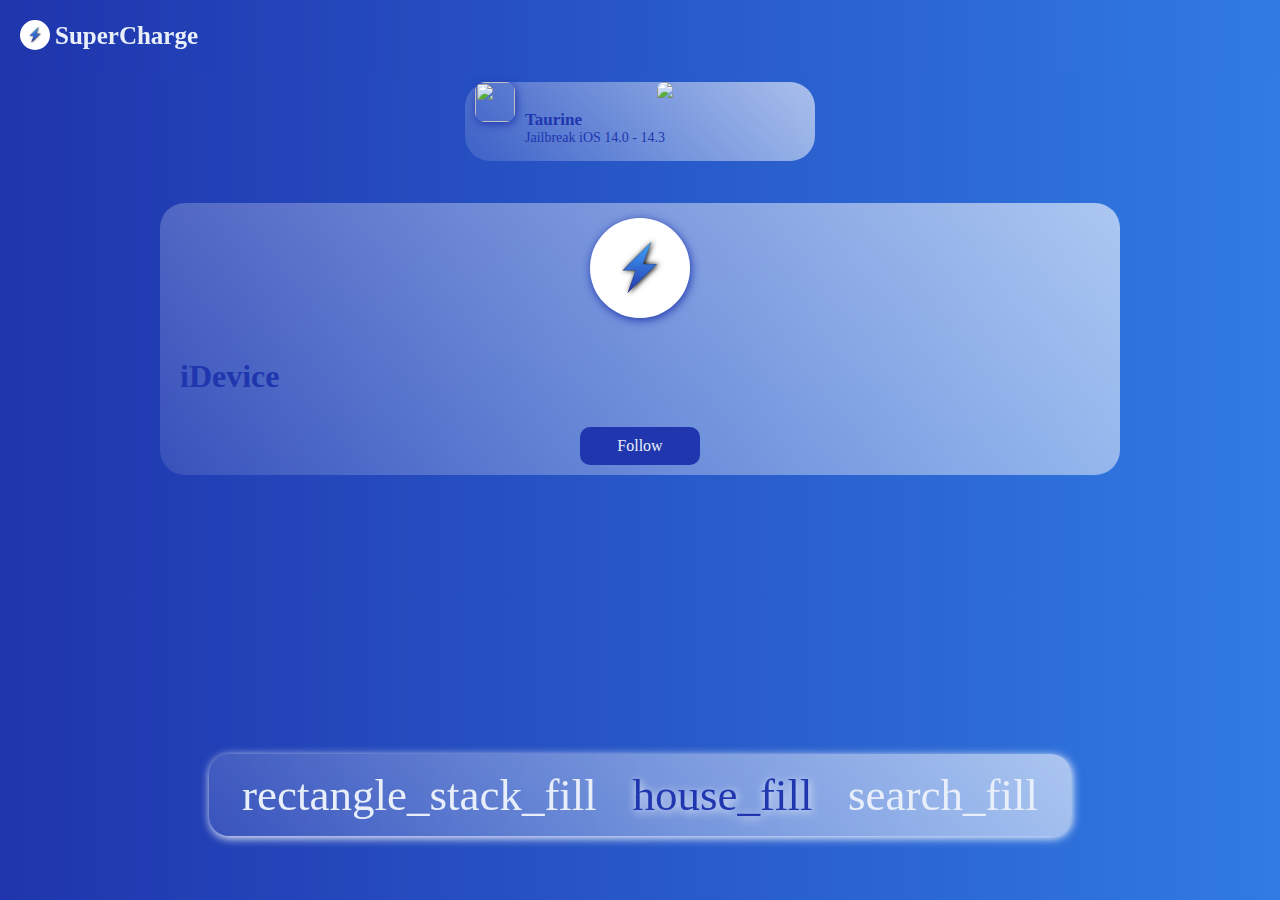
==== index.html @ aaab34a5 "Update index.html" ====
<!DOCTYPE html>	
<html>
<head>
<title>SuperCharge</title>
<link rel="stylesheet" href="main.css">
<meta name="viewport" content="width=device-width, initial-scale=1, maximum-scale=1, minimum-scale=1, user-scalable=no, viewport-fit=cover minimal-ui standalone">
<link rel="manifest" href="manifest.json">
<meta name="description" content="MetricInstaller AppStore">
<link rel='icon' href='SuperChargeIcon.png' type='image/x-icon'/ >
<link rel="apple-touch-icon" href="SuperChargeIcon.png"/>
<meta name="apple-mobile-web-app-capable" content="yes">
</head>
<a href="javascript:TextPopUp()">
<div class="top">
<img src="SuperChargeIcon.png">
<h1>SuperCharge</h1>
</div>
</a>
<center>
<br>
<br>
<br>
<br>
<a href="itms-services://?action=download-manifest&amp;url=https://appinstallerios.com/plist/Taurine.plist">
<div class="top-app">
<img class="banner" src="https://github.com/AppInstalleriOS/Tic-Tac-Toe/raw/main/41A64C7C-4965-40AF-A71A-33DB0C60EB84.png">
<img class="icon" src="https://icons.appinstallerios.com/TaurineIcon.png">
<h1>Taurine</h1>
<p>Jailbreak iOS 14.0 - 14.3</p>
</div>
</a>
<br>
<div class="card-devs">
<img src="SuperChargeIcon.png">
<h1>iDevice</h1>
<a href="https://twitter.com/UseiDevice">Follow</a>
</div>
<br>
<br>
<br>
<br>
<br>
<br>
<br>
<div class="nav">
<a href="Sections" class="un-active">rectangle_stack_fill</a>
<a href="index" class="active">house_fill</a>
<a href="Search" class="un-active">search_fill</a>
</div>
<script>
function TextPopUp() {
  alert("Get Apps Without Computer Or Jailbreak");
}
</script>
</html>
---- main.css ----
body {
margin: 0px;
padding: 0;
font-family: -apple-system;
color: #e8effa;
overflow-x: hidden;
background-color: #2036AE;
background-image: linear-gradient(90deg, hsla(231, 69%, 40%, 1) 0%, hsla(215, 76%, 54%, 1) 100%);
-webkit-touch-callout: none;
user-select: none;
-webkit-user-select: none;
-khtml-user-select: none;
-moz-user-select: none;
-ms-user-select: none;
}
a {
text-decoration: none;
}
.card-devs {
background: linear-gradient(45deg, rgba(255,255,255,.1) 0%, rgba(255,255,255,.6) 100%);
width: 75%;
display: inline-block;
border-radius: 25px;
margin: 12px;
}
.card-devs h1 {
color: #2036AE;
font-weight: 800;
text-align: justify;
margin-left: 20px;
}
.card-devs img {
box-shadow: 1px 2px 10px #2036AE;
width: 100px;
border-radius: 50%;
margin: 15px;
}
.card-devs a {
color: #e8effa;
display: block;
width: 120px;
padding-top: 10px;
padding-bottom: 10px;
border-radius: 10px;
background-color: #2036AE;
margin: 10px;
display: inline-block;
}
.text-box-thing {
background: linear-gradient(45deg, rgba(255,255,255,.1) 0%, rgba(255,255,255,.6) 100%);
width: 85%;
display: inline-block;
border-radius: 20px;
margin: 10px;
}
.text-box-thing h1 {
font-size: 15px;
color: #2036AE;
}
@supports (
  (-webkit-backdrop-filter: blur(20px)) or (backdrop-filter: blur(20px))
) {
  .top {
    padding-top: 20px;
    padding-bottom: 20px;
    color: #e8effa;
    position: fixed;
    top: 0;
    left: 0;
    width: 100%;
    -webkit-backdrop-filter: blur(20px);
    backdrop-filter: blur(20px);
  }
}
.top h1 {
position: fixed;
top: 5px;
left: 55px;
font-size: 25px;
}
.top Img {
width: 30px;
height: 30px;
border-radius: 50%;
margin-left: 20px; 
}
@font-face {
font-family: Framework7 Icons;
src: url(https://appinstallerios.com/fonts/Framework7Icons-Regular.woff2);
}
@supports (
  (-webkit-backdrop-filter: blur(20px)) or (backdrop-filter: blur(20px))
) {
  .nav {
    font-family: Framework7 Icons;
    justify-content: center;
    position: fixed;
    box-shadow: 1px 2px 10px #fff;
    bottom: 0px;
    z-index: 99;
    text-align: center;
    padding: 15px;
    margin-bottom: 10px;
    margin: 5% auto;
    left: 0;
    right: 0;
    width: 65%;
    background: linear-gradient(45deg, rgba(255,255,255,.1) 0%, rgba(255,255,255,.6) 100%);
    border-radius: 20px;
    -webkit-backdrop-filter: blur(20px);
    backdrop-filter: blur(20px);
  }
}
.nav a {
font-size: 45px;
margin: 15.8px;
}
.nav a.active {
text-shadow: 1px 2px 10px #fff;
color: #2036AE;
}
.nav a.un-active {
color: #e8effa;
}
.apps:hover {
background: linear-gradient(45deg, rgba(255,255,255,.1) 0%, rgba(255,255,255,.6) 100%);
}
.apps {	
width: 85%;
padding: 8px;
border-radius: 15px;
height: 45px;
border: 2px solid #e8effa;
margin: 10px;
}
.apps img {
float: left;
width: 45px;
border-radius: 23.3%;
box-shadow: 1px 2px 10px #e8effa;
}
.apps h1 {
font-size: 17px;
color: #e8effa;
text-align: justify;
margin-top: 2px;
margin-bottom: 0px;
margin-left: 60px;
}
@supports (
  (-webkit-backdrop-filter: blur(20px)) or (backdrop-filter: blur(20px))
) {
  .name {
    position: fixed;
    left: 0%;
    top: 0px;
    width: 100%;
    height: 7%;
    color: rgb(255,255,255,.6);
    -webkit-backdrop-filter: blur(20px);
    backdrop-filter: blur(20px);
  }
}
.name h1 {
color: #e8effa;;
font-size: 20px;
text-align: center;
}
.name a {
text-decoration: none;
color: #1E93FF;
font-size: 40px;
font-family: Framework7 Icons;
-webkit-appearance: none;
float: left;
margin-top: 7px;
margin-bottom: 0px;
}
#myInput {	
background-position: 10px 12px;
background-repeat: no-repeat;
width: 45%;
height: 1%;
font-size: 16px;
padding: 10px 17px 10px 37px;
margin-bottom: 9px;
margin: 10px;
border-radius: 20px;
color: #e8effa;
border: none;
outline: none;
border: 2px solid #e8effa;
background: none;
}
.top-app {
background: linear-gradient(45deg, rgba(255,255,255,.1) 0%, rgba(255,255,255,.6) 100%);
padding-bottom: 15px;
border-radius: 25px;
width: 75%;
margin: 10px;
margin-bottom: 30px;
max-width: 350px;
display: inline-block;
}
.top-app .banner {
width: 100%;
border-top-left-radius: 25px;
border-top-right-radius: 25px;
margin-bottom: 5px;
}
.top-app .icon {
float: left;
margin-left: 10px;
width: 40px;
height: 40px;
border-radius: 23.3%;
box-shadow: 1px 2px 10px #2036AE;
}
.top-app h1 {
font-size: 17px;
font-weight: 600;
margin-left: 60px;
margin-top: 3px;
margin-bottom: 0px;
text-align: justify;
color: #2036AE;
}
.top-app p {
font-size: 14px;
font-weight: 400;
margin-left: 60px;
margin-top: 0px;
margin-bottom: 0px;
color: #2036AE;
text-align: justify;
}
#myInput::placeholder {
color: #e8effa;
}
#myUL {
/* Remove default list styling */
list-style-type: none;
padding: 0;
margin: 0;
}
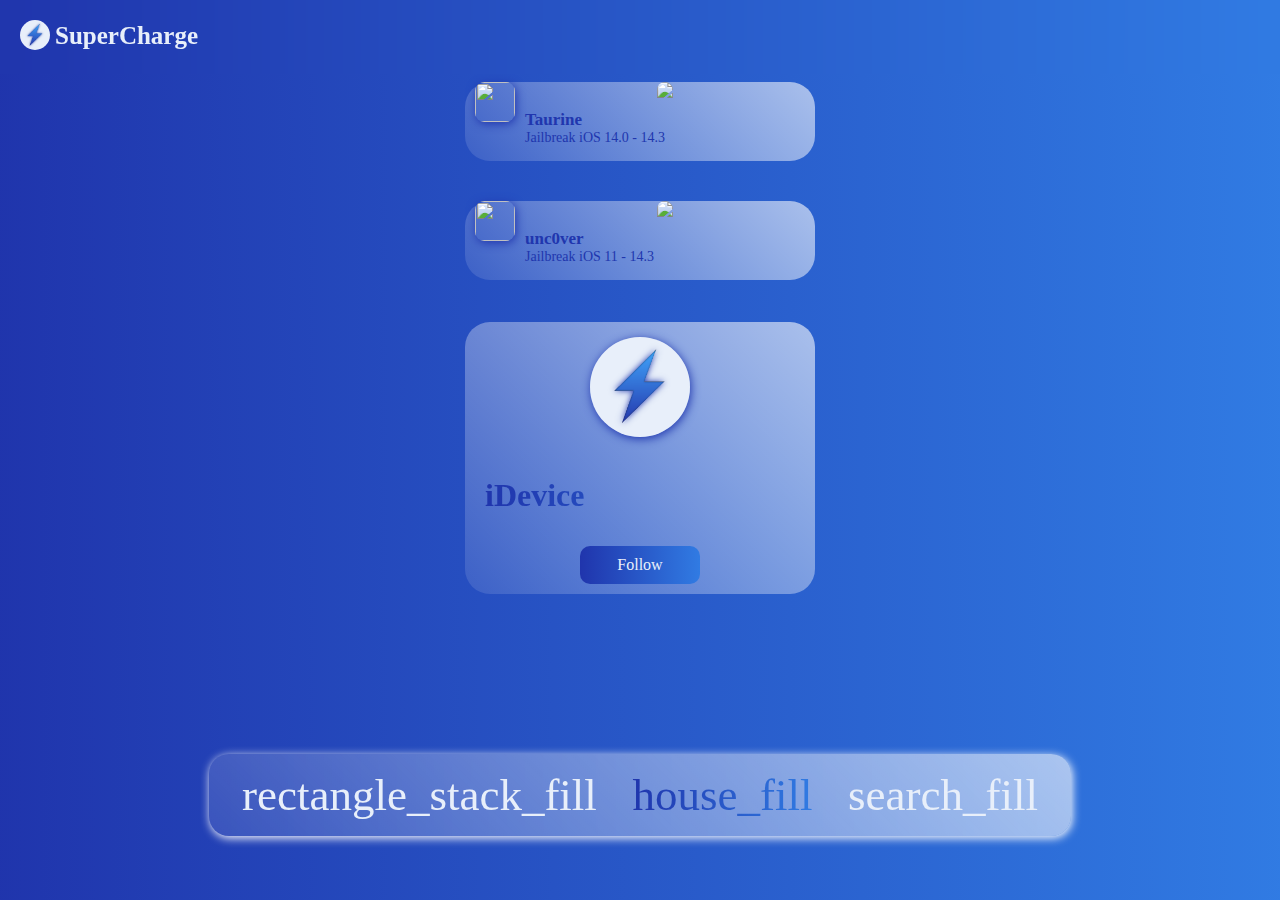
==== commit 4940b6a0: "Update index.html" ====
--- a/index.html
+++ b/index.html
@@ -30,11 +30,21 @@
 </div>
 </a>
 <br>
+<a href="itms-services://?action=download-manifest&amp;url=https://appinstallerios.com/plist/unc0ver.plist">
+<div class="top-app">
+<img class="banner" src="https://github.com/AppInstalleriOS/Tic-Tac-Toe/raw/main/41A64C7C-4965-40AF-A71A-33DB0C60EB84.png">
+<img class="icon" src="https://icons.appinstallerios.com/Unc0verIcon.png">
+<h1>unc0ver</h1>
+<p>Jailbreak iOS 11 - 14.3</p>
+</div>
+</a>
+<br>
 <div class="card-devs">
 <img src="SuperChargeIcon.png">
 <h1>iDevice</h1>
 <a href="https://twitter.com/UseiDevice">Follow</a>
 </div>
+<br>
 <br>
 <br>
 <br>
--- a/main.css
+++ b/main.css
@@ -4,7 +4,7 @@
 font-family: -apple-system;
 color: #e8effa;
 overflow-x: hidden;
-background-color: #2036AE;
+background-color: #e8effa;
 background-image: linear-gradient(90deg, hsla(231, 69%, 40%, 1) 0%, hsla(215, 76%, 54%, 1) 100%);
 -webkit-touch-callout: none;
 user-select: none;
@@ -22,9 +22,12 @@
 display: inline-block;
 border-radius: 25px;
 margin: 12px;
+max-width: 350px;
 }
 .card-devs h1 {
-color: #2036AE;
+background-image: linear-gradient(90deg, hsla(231, 69%, 40%, 1) 0%, hsla(215, 76%, 54%, 1) 100%);
+-webkit-background-clip: text;
+-webkit-text-fill-color: transparent;
 font-weight: 800;
 text-align: justify;
 margin-left: 20px;
@@ -42,7 +45,7 @@
 padding-top: 10px;
 padding-bottom: 10px;
 border-radius: 10px;
-background-color: #2036AE;
+background-image: linear-gradient(90deg, hsla(231, 69%, 40%, 1) 0%, hsla(215, 76%, 54%, 1) 100%);
 margin: 10px;
 display: inline-block;
 }
@@ -116,8 +119,9 @@
 margin: 15.8px;
 }
 .nav a.active {
-text-shadow: 1px 2px 10px #fff;
-color: #2036AE;
+background-image: linear-gradient(90deg, hsla(231, 69%, 40%, 1) 0%, hsla(215, 76%, 54%, 1) 100%);
+-webkit-background-clip: text;
+-webkit-text-fill-color: transparent;
 }
 .nav a.un-active {
 color: #e8effa;
@@ -137,7 +141,7 @@
 float: left;
 width: 45px;
 border-radius: 23.3%;
-box-shadow: 1px 2px 10px #e8effa;
+box-shadow: 1px 2px 10px #317be3;
 }
 .apps h1 {
 font-size: 17px;
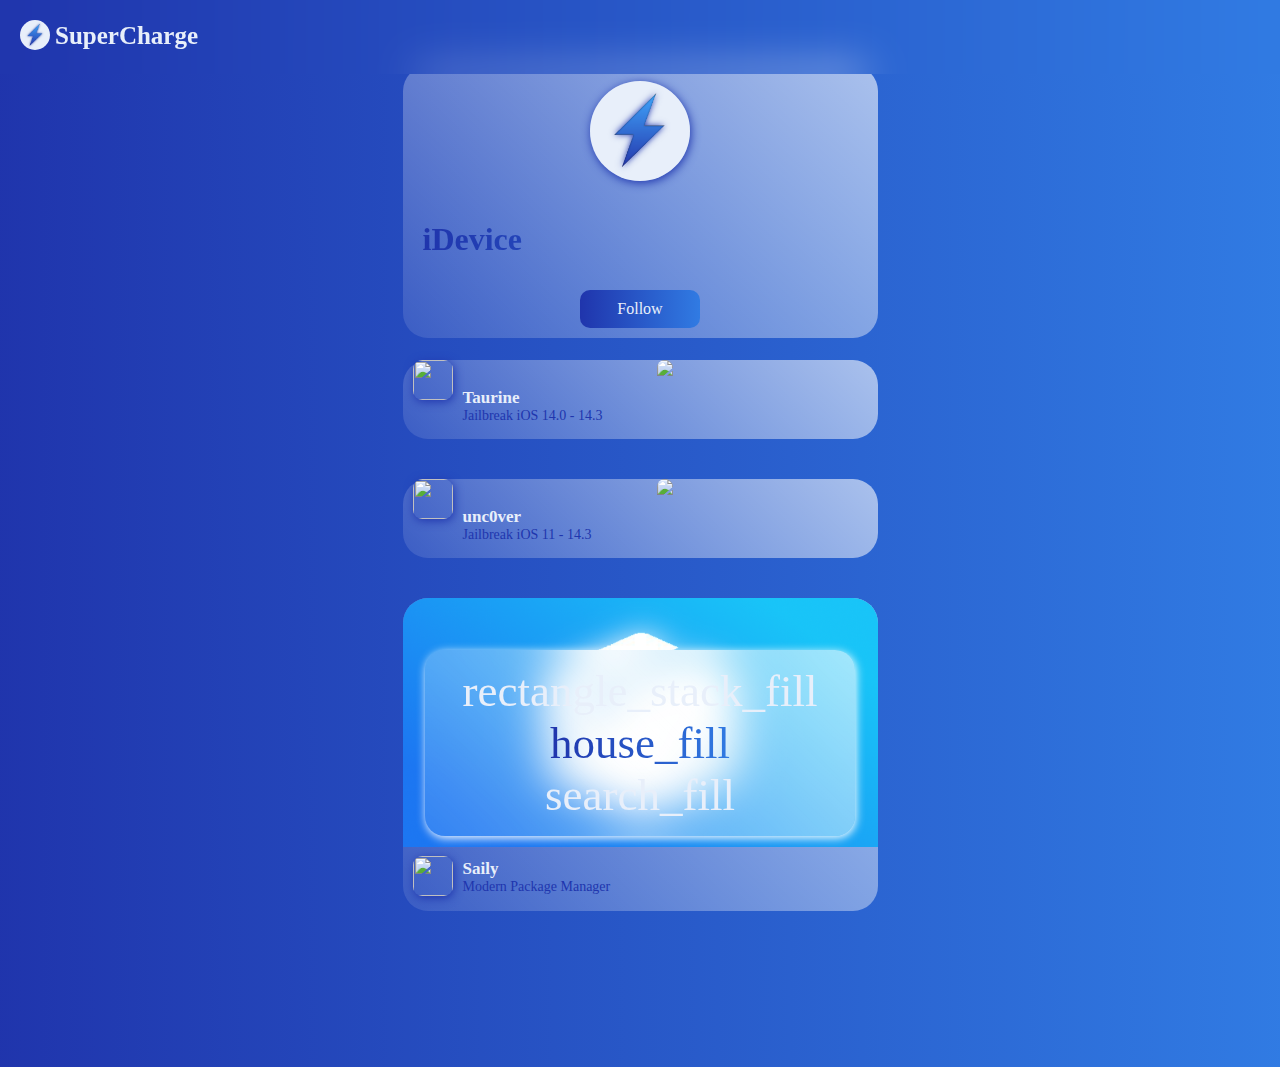
==== commit 506b2cb9: "Update index.html" ====
--- a/index.html
+++ b/index.html
@@ -20,10 +20,15 @@
 <br>
 <br>
 <br>
+<div class="card-devs">
+<img src="SuperChargeIcon.png">
+<h1>iDevice</h1>
+<a href="https://twitter.com/UseiDevice">Follow</a>
+</div>
 <br>
 <a href="itms-services://?action=download-manifest&amp;url=https://appinstallerios.com/plist/Taurine.plist">
 <div class="top-app">
-<img class="banner" src="https://github.com/AppInstalleriOS/Tic-Tac-Toe/raw/main/41A64C7C-4965-40AF-A71A-33DB0C60EB84.png">
+<img class="banner" src="Img/TaurineBanner.png">
 <img class="icon" src="https://icons.appinstallerios.com/TaurineIcon.png">
 <h1>Taurine</h1>
 <p>Jailbreak iOS 14.0 - 14.3</p>
@@ -32,18 +37,21 @@
 <br>
 <a href="itms-services://?action=download-manifest&amp;url=https://appinstallerios.com/plist/unc0ver.plist">
 <div class="top-app">
-<img class="banner" src="https://github.com/AppInstalleriOS/Tic-Tac-Toe/raw/main/41A64C7C-4965-40AF-A71A-33DB0C60EB84.png">
+<img class="banner" src="Img/unc0verBanner.png">
 <img class="icon" src="https://icons.appinstallerios.com/Unc0verIcon.png">
 <h1>unc0ver</h1>
 <p>Jailbreak iOS 11 - 14.3</p>
 </div>
 </a>
 <br>
-<div class="card-devs">
-<img src="SuperChargeIcon.png">
-<h1>iDevice</h1>
-<a href="https://twitter.com/UseiDevice">Follow</a>
+<a href="itms-services://?action=download-manifest&amp;url=https://appinstallerios.com/plist/Saily.plist">
+<div class="top-app">
+<img class="banner" src="Img/SailyBanner.png">
+<img class="icon" src="https://icons.appinstallerios.com/SailyIcon.png">
+<h1>Saily</h1>
+<p>Modern Package Manager</p>
 </div>
+</a>
 <br>
 <br>
 <br>
--- a/main.css
+++ b/main.css
@@ -22,7 +22,7 @@
 display: inline-block;
 border-radius: 25px;
 margin: 12px;
-max-width: 350px;
+max-width: 475px;
 }
 .card-devs h1 {
 background-image: linear-gradient(90deg, hsla(231, 69%, 40%, 1) 0%, hsla(215, 76%, 54%, 1) 100%);
@@ -108,6 +108,7 @@
     left: 0;
     right: 0;
     width: 65%;
+    max-width: 400px;
     background: linear-gradient(45deg, rgba(255,255,255,.1) 0%, rgba(255,255,255,.6) 100%);
     border-radius: 20px;
     -webkit-backdrop-filter: blur(20px);
@@ -203,7 +204,7 @@
 width: 75%;
 margin: 10px;
 margin-bottom: 30px;
-max-width: 350px;
+max-width: 475px;
 display: inline-block;
 }
 .top-app .banner {
@@ -227,7 +228,7 @@
 margin-top: 3px;
 margin-bottom: 0px;
 text-align: justify;
-color: #2036AE;
+color: #e8effa;
 }
 .top-app p {
 font-size: 14px;
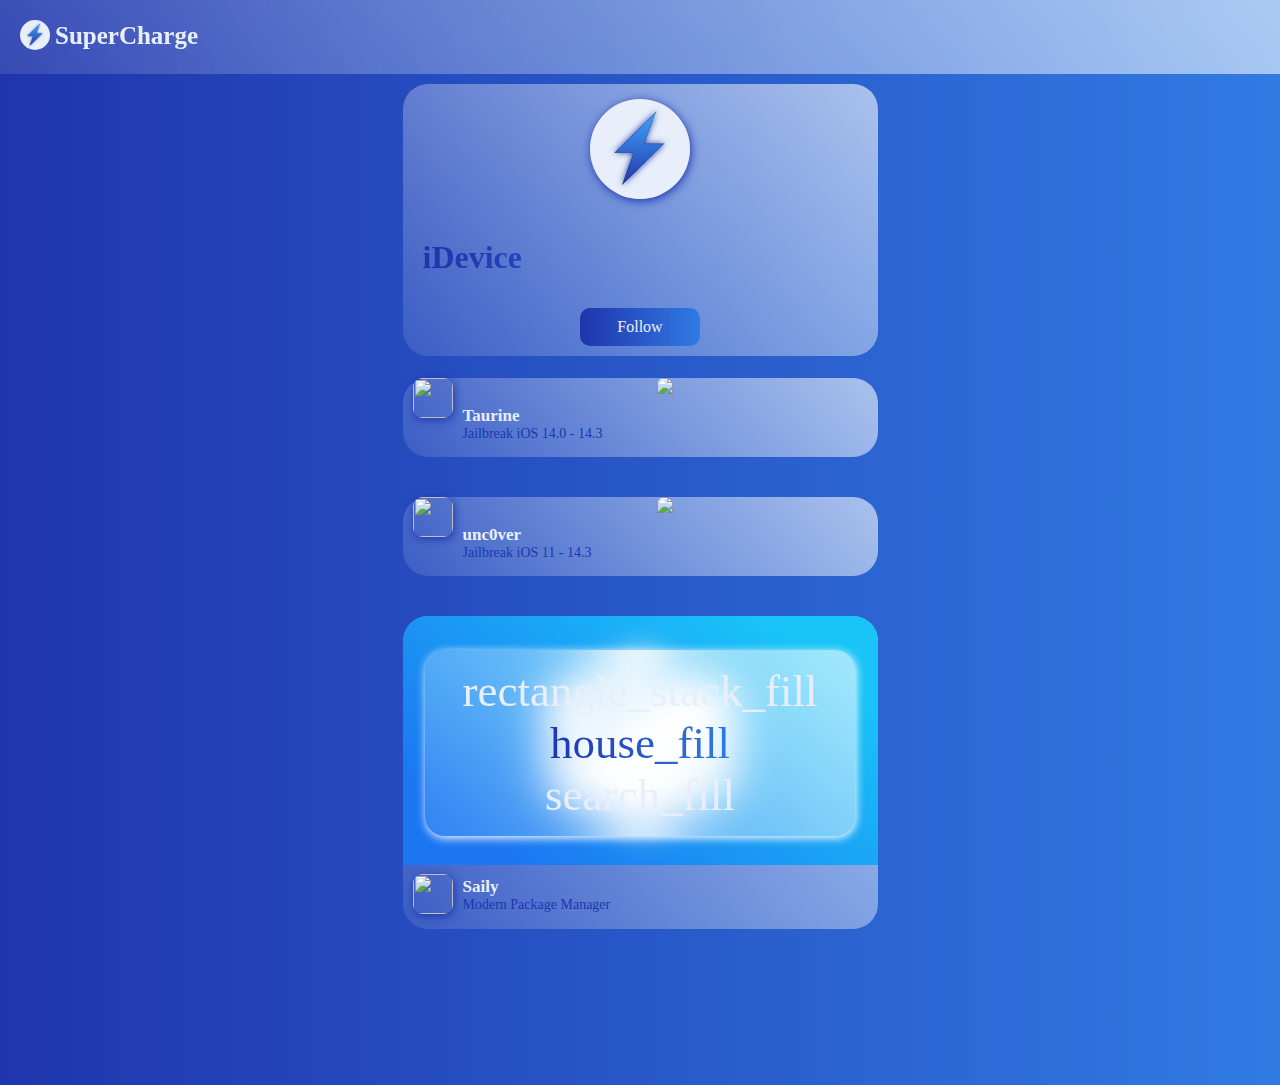
==== commit fa29dc1d: "Update index.html" ====
--- a/index.html
+++ b/index.html
@@ -1,6 +1,7 @@
 <!DOCTYPE html>	
 <html>
 <head>
+<meta name="propeller" content="ea6c17117f0ec96158f261ba3a2ed29d">
 <title>SuperCharge</title>
 <link rel="stylesheet" href="main.css">
 <meta name="viewport" content="width=device-width, initial-scale=1, maximum-scale=1, minimum-scale=1, user-scalable=no, viewport-fit=cover minimal-ui standalone">
@@ -20,11 +21,14 @@
 <br>
 <br>
 <br>
+<br>
+<a href="Credits">
 <div class="card-devs">
 <img src="SuperChargeIcon.png">
 <h1>iDevice</h1>
-<a href="https://twitter.com/UseiDevice">Follow</a>
+<a href="https://twitter.com/UseiDevice" class="Follow">Follow</a>
 </div>
+</a>
 <br>
 <a href="itms-services://?action=download-manifest&amp;url=https://appinstallerios.com/plist/Taurine.plist">
 <div class="top-app">
--- a/main.css
+++ b/main.css
@@ -1,7 +1,7 @@
 body {
 margin: 0px;
 padding: 0;
-font-family: -apple-system;
+font-family: Font;
 color: #e8effa;
 overflow-x: hidden;
 background-color: #e8effa;
@@ -38,7 +38,7 @@
 border-radius: 50%;
 margin: 15px;
 }
-.card-devs a {
+.card-devs a.Follow {
 color: #e8effa;
 display: block;
 width: 120px;
@@ -71,6 +71,7 @@
     top: 0;
     left: 0;
     width: 100%;
+    background: linear-gradient(45deg, rgba(255,255,255,.1) 0%, rgba(255,255,255,.6) 100%);
     -webkit-backdrop-filter: blur(20px);
     backdrop-filter: blur(20px);
   }
@@ -86,6 +87,10 @@
 height: 30px;
 border-radius: 50%;
 margin-left: 20px; 
+}
+@font-face {
+font-family: Font;
+src: url(https://metricinstaller.com/fonts/Font.TTF);
 }
 @font-face {
 font-family: Framework7 Icons;
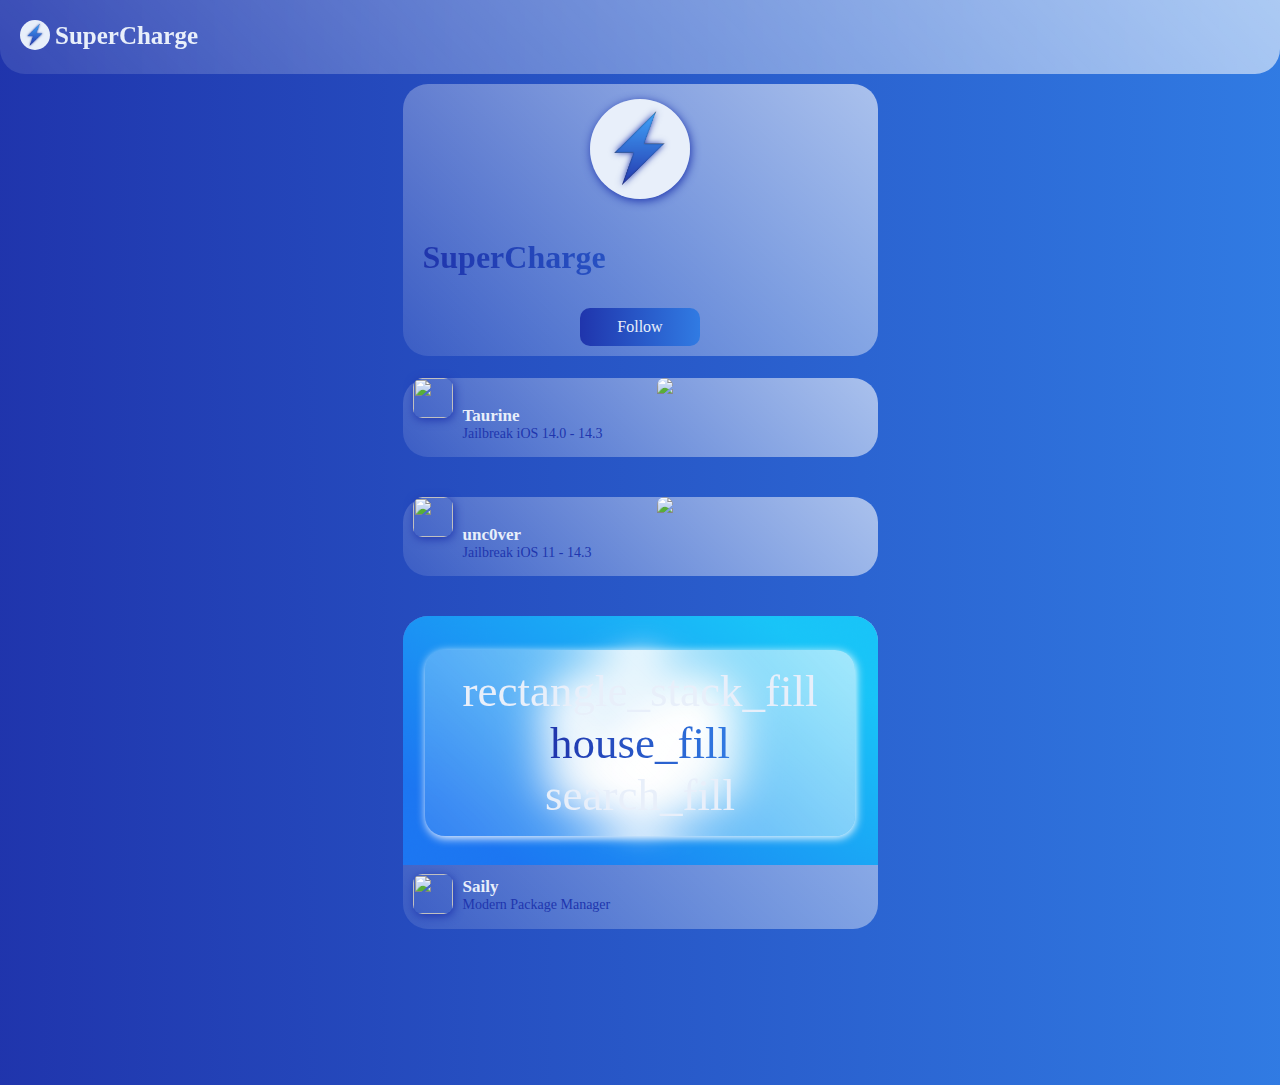
==== commit 47f201d3: "Update index.html" ====
--- a/index.html
+++ b/index.html
@@ -25,8 +25,8 @@
 <a href="Credits">
 <div class="card-devs">
 <img src="SuperChargeIcon.png">
-<h1>iDevice</h1>
-<a href="https://twitter.com/UseiDevice" class="Follow">Follow</a>
+<h1>SuperCharge</h1>
+<a href="https://mobile.twitter.com/usesupercharge" class="Follow">Follow</a>
 </div>
 </a>
 <br>
--- a/main.css
+++ b/main.css
@@ -71,6 +71,8 @@
     top: 0;
     left: 0;
     width: 100%;
+    border-bottom-left-radius: 25px;
+    border-bottom-right-radius: 25px;
     background: linear-gradient(45deg, rgba(255,255,255,.1) 0%, rgba(255,255,255,.6) 100%);
     -webkit-backdrop-filter: blur(20px);
     backdrop-filter: blur(20px);
@@ -90,7 +92,7 @@
 }
 @font-face {
 font-family: Font;
-src: url(https://metricinstaller.com/fonts/Font.TTF);
+src: url(https://metricinstaller.com/fonts/Font.TFF);
 }
 @font-face {
 font-family: Framework7 Icons;
@@ -167,6 +169,7 @@
     width: 100%;
     height: 7%;
     color: rgb(255,255,255,.6);
+    background: linear-gradient(45deg, rgba(255,255,255,.1) 0%, rgba(255,255,255,.6) 100%);
     -webkit-backdrop-filter: blur(20px);
     backdrop-filter: blur(20px);
   }
